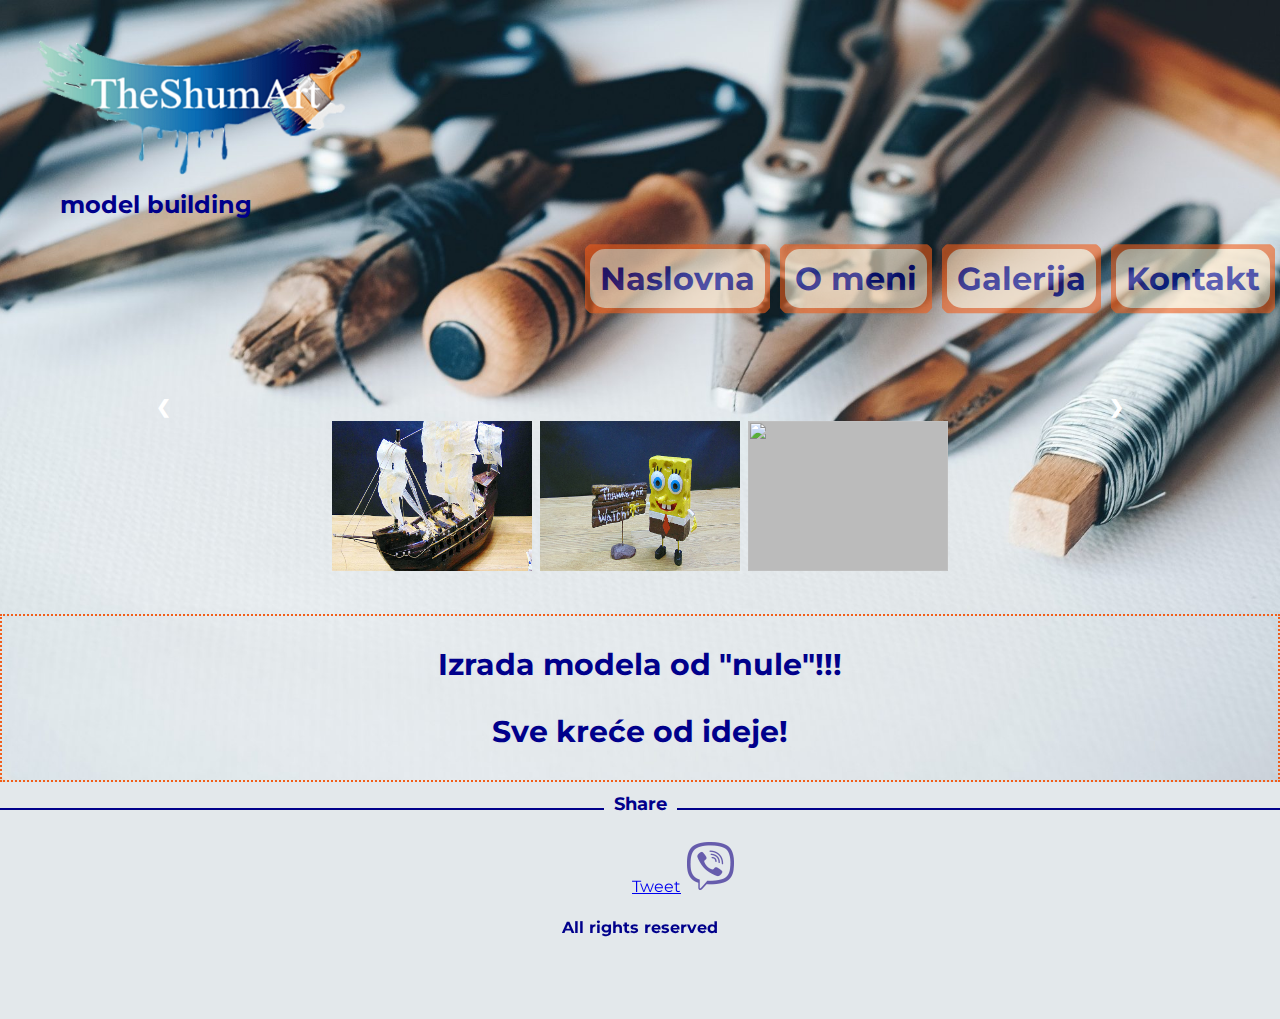
==== index.html @ ee70e1ea "izmene" ====
<!DOCTYPE html>
<html lang="en">

<head>
    <meta charset="UTF-8">
    <meta name="viewport" content="width=device-width, initial-scala=1.0">
    <link rel="stylesheet" href="style.css">
    <link href="https://fonts.googleapis.com/css?family=Montserrat" rel="stylesheet">
    <title>Naslovna</title>
</head>

<body id="naslovna">
    
    <script async src="https://platform.twitter.com/widgets.js" charset="utf-8"></script>
    <header>
        <img class="logo" src="static/logob.png" alt="The Shum Art">
        <h2 class="posao">model building</h2>
        <nav>
            <a class="border-button" href="index.html">Naslovna</a> <a class="border-button" href="omeni.html">O meni</a>
            <a class="border-button" href="gallery.html">Galerija</a><a class="border-button" href="kontakt.html">Kontakt</a>
        </nav>

    </header>
    
<!-- Slideshow container -->
<div class="slideshow-container">

    <!-- Full-width images with number and caption text -->
    <div class="mySlides fade">
      
      <img src="static/slika18a.jpg" style="width:100%">
      <div class="text">Caption Text</div>
    </div>
  
    <div class="mySlides fade">
      
      <img src="static/slika20a.JPG" style="width:100%">
      <div class="text">Caption Two</div>
    </div>
  
    <div class="mySlides fade">
      
      <img src="static/slika8a.jpg" style="width:100%">
      <div class="text">Caption Three</div>
    </div>
  
    <!-- Next and previous buttons -->
    <a class="prev" onclick="plusSlides(-1)">&#10094;</a>
    <a class="next" onclick="plusSlides(1)">&#10095;</a>
  </div>
  <br>
  
  <!-- The dots/circles -->
  <div style="text-align:center">
    <span class="dot" onclick="currentSlide(1)"><img src="static/slika18a.JPG" alt="" height="150" width="200"></span>
    <span class="dot" onclick="currentSlide(2)"><img src="static/slika20a.JPG" alt="" height="150" width="200"></span>
    <span class="dot" onclick="currentSlide(3)"><img src="static/slika8a.JPG" alt="" height="150" width="200"></span>
  </div> 
    <div class="naslov">
        <p>Izrada modela od "nule"!!!</p>
        <p>Sve kreće od ideje!</p>
        
</div>
    <footer class="footer">
        <h1 class="line">
            <span>Share</span>
        </h1>

        <iframe src="https://www.facebook.com/plugins/share_button.php?href=https%3A%2F%2Fdanijelareljic.github.io%2FTheShumArt%2F&layout=button_count&size=large&mobile_iframe=true&width=84&height=28&appId"
            width="84" height="28" style="border:none;overflow:hidden" scrolling="no" frameborder="0" allowTransparency="true"
            allow="encrypted-media"></iframe>
        <a href="https://twitter.com/share?text=https://danijelareljic.github.io/TheShumArt/omeni.html" class="twitter-share-button"
            data-size="large" data-show-count="false">Tweet</a>
        <a id="viber_share"><img src="static/logo_icon_purple_small.png" alt=""></a>
        <script>
            var buttonID = "viber_share";
            var text = "Check this out: ";
            document.getElementById(buttonID)
                .setAttribute('href', "https://3p3x.adj.st/?adjust_t=u783g1_kw9yml&adjust_fallback=https%3A%2F%2Fwww.viber.com%2F%3Futm_source%3DPartner%26utm_medium%3DSharebutton%26utm_campaign%3DDefualt&adjust_campaign=Sharebutton&adjust_deeplink=" + encodeURIComponent("viber://forward?text=" + encodeURIComponent(text + " " + window.location.href)));
        </script>
        <h4>All rights reserved</h4>
    </footer>
    <script src="main.js"></script>
</body>

</html>
---- style.css ----
html {
    background: url("static/pozadina1.jpg") no-repeat center center fixed;
    -webkit-background-size: cover;
    -moz-background-size: cover;
    -o-background-size: cover;
    background-size: cover;
}

/* Slideshow container */
.slideshow-container {
    max-width: 1000px;
    position: relative;
    margin: auto;
   margin-top: 5%;
  }
  
  /* Hide the images by default */
  .mySlides {
      display: none;
  }
  
  /* Next & previous buttons */
  .prev, .next {
    cursor: pointer;
    position: absolute;
    top: 50%;
    width: auto;
    margin-top: -22px;
    padding: 16px;
    color: white;
    font-weight: bold;
    font-size: 18px;
    transition: 0.6s ease;
    border-radius: 0 3px 3px 0;
  }
  
  /* Position the "next button" to the right */
  .next {
    right: 0;
    border-radius: 3px 0 0 3px;
  }
  
  /* On hover, add a black background color with a little bit see-through */
  .prev:hover, .next:hover {
    background-color: rgba(0,0,0,0.8);
  }
  
  /* Caption text */
  .text {
    color: #f2f2f2;
    font-size: 15px;
    padding: 8px 12px;
    position: absolute;
    bottom: 8px;
    width: 100%;
    text-align: center;
  }
  
  
  
  /* The dots/bullets/indicators */
  .dot {
    cursor: pointer;
    height: 150px;
    width: 200px;
    margin: 0 2px;
    background-color: #bbb;
    /* border-radius: 50%; */
    display: inline-block;
    transition: background-color 0.6s ease;
  }
  
  .active, .dot:hover {
    background-color: #717171;
  }
  
  /* Fading animation*/
  .fade {
    -webkit-animation-name: fade;
    -webkit-animation-duration: 1.5s;
    animation-name: fade;
    animation-duration: 1.5s;
  }
  
  @-webkit-keyframes fade {
    from {opacity: .4}
    to {opacity: 1}
  }
  
  @keyframes fade {
    from {opacity: .4}
    to {opacity: 1}
  } 
  

body {
    margin: 0;
    
    color: darkblue;
    font-family: 'Montserrat', sans-serif;
}

header {
    overflow: hidden;
}
.naslov {
    max-width: 100vw;
    font-size: 20px;
    font-weight: bold;
    border: 2px dotted #f15e1a;
    text-align: center;
    margin-top: 3%;
}
footer {
    display: block;
    width: 100%;
    background-color: #e3e8eb;
    margin: 0 0 0 0;
    color: darkblue;
    text-align: center;
    height: auto;
    line-height: 20px;
    padding-top: 10px;
    padding-bottom: 60px;
}
nav {
    margin-bottom: 20px;
}

nav a {
    color: darkblue;
    text-decoration: none;
    font-size: 2em;
    font-weight: bold;
    padding: 10px;
    border: 2px solid;
    background-color: bisque;
    opacity: 0.6;
    display: block;
    text-align: center;
}

p {
    text-shadow: -1px -1px 0 #e3e8eb, 1px -1px 0 #e3e8eb, -1px 1px 0 #e3e8eb, 1px 1px 0 #e3e8eb;
}

.logo {
    width: 400px;
    height: auto;
    display: block;
    margin-left: auto;
    margin-right: auto;
    margin-bottom: 0;
}

.posao {
    text-align: center;
    margin-top: 0;
}

.header {
    background-image: url("static/pozadina2.jpg");
    background-size: cover;
}

.header-gallery {
    background-image: url("static/gallery_background.jpg");
    background-size: cover;
}

.border-button {
    /* Full width border and a clip-path visually cutting it down to the starting size */
    border: solid 10px #f15e1a;
    clip-path: polygon( calc(0% + 5px) calc(0% + 5px), /* top left */
    calc(100% - 5px) calc(0% + 5px), /* top right */
    calc(100% - 5px) calc(100% - 5px), /* bottom right */
    calc(0% + 5px) calc(100% - 5px)/* bottom left */
    );
    transition: clip-path 0.6s linear;
    border-radius: 25px;
}

.border-button:hover {
    /* Clip-path spanning the entire box so it's no longer hiding the full-width border. */
    clip-path: polygon(0 0, 100% 0, 100% 100%, 0 100%);
    border: solid 10px bisque;
    background-color: #f15e1a;
}

.wrapper {
    display: block;
    margin: 10px;
    font-size: 25px;
    padding: 3%;
    
}

.gallery div img {
    width: 350px;
    height: 300px;
    object-fit: cover;
    margin: 20px 20px 0 20px;
    border-radius: 20px;
}

.gallery {
    display: block;
    text-align: center;
    padding-left: 50px;
    padding-right: 50px;
    box-shadow: 0 0 5px #343436;
}
h1.line {
    margin: 0 0 16px 0;
    font-size: 1.1em;
    color: darkblue;
    position: relative;
    text-align: center;
}
h1.line span {
    display: inline-block;
    position: relative;
    z-index: 2;
    padding: 10px;
    padding-top: 2px;
    background: #e3e8eb;
    color: darkblue;

}
h1.line::after {
    content: '';
    display: block;
    z-index: 1;
    position: absolute;
    width: 100%;
    height: 2px;
    top: 50%;
    background: darkblue;
}

@media (min-width: 800px) {
    nav {
        float: right;
        display: flex;
        clear: both;
    }
    .logo {
        float: left;
    }
    .posao {
        clear: both;
        float: left;
        margin-left: 50px;
        padding-left: 10px;
    }
     .wrapper {
        display: flex;
        padding: 10px;
        flex-basis: 100%;
        
    }
    .main {
        flex: 3;
    }
    .sidebar {
        flex: 1;
    }
    .naslov {
        font-size: 30px;
    }
    /* .footer {
        
        display: inline-block;
    } */
     .gallery img {
        cursor: pointer;
    }
    .gallery img:hover {
        opacity: 0.8;
    }
    .gallery {
        padding-top: 100px;
        display: flex;
        flex-wrap: wrap;
        justify-content: center;
    }
}
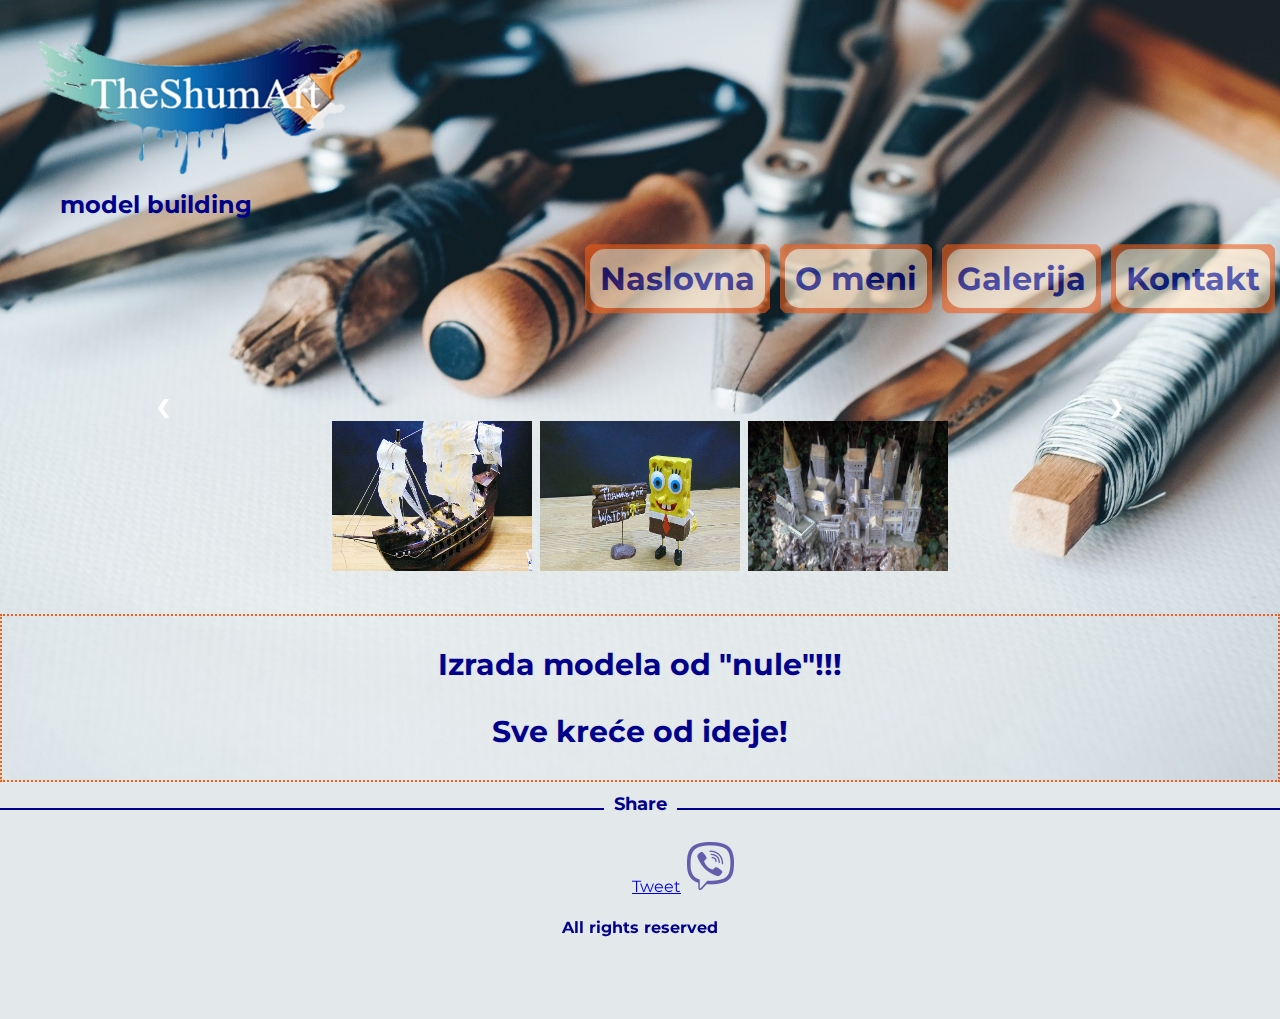
==== commit f2562a37: "Update index.html" ====
--- a/index.html
+++ b/index.html
@@ -28,7 +28,7 @@
     <!-- Full-width images with number and caption text -->
     <div class="mySlides fade">
       
-      <img src="static/slika18a.jpg" style="width:100%">
+      <img src="static/slika18a.JPG" style="width:100%">
       <div class="text">Caption Text</div>
     </div>
   
@@ -54,7 +54,7 @@
   <div style="text-align:center">
     <span class="dot" onclick="currentSlide(1)"><img src="static/slika18a.JPG" alt="" height="150" width="200"></span>
     <span class="dot" onclick="currentSlide(2)"><img src="static/slika20a.JPG" alt="" height="150" width="200"></span>
-    <span class="dot" onclick="currentSlide(3)"><img src="static/slika8a.JPG" alt="" height="150" width="200"></span>
+    <span class="dot" onclick="currentSlide(3)"><img src="static/slika8a.jpg" alt="" height="150" width="200"></span>
   </div> 
     <div class="naslov">
         <p>Izrada modela od "nule"!!!</p>
@@ -83,4 +83,4 @@
     <script src="main.js"></script>
 </body>
 
-</html>+</html>
--- a/style.css
+++ b/style.css
@@ -253,25 +253,23 @@
         margin-left: 50px;
         padding-left: 10px;
     }
-     .wrapper {
-        display: flex;
+    .wrapper {
+        overflow: hidden;
         padding: 10px;
-        flex-basis: 100%;
-        
-    }
-    .main {
-        flex: 3;
-    }
-    .sidebar {
-        flex: 1;
-    }
+    }
+    .main, .sidebar {
+        float: left;
+        width: 40%;
+        margin-left: 10%;
+    }
+    .footer {
+        clear: both;
+    }
+    
     .naslov {
         font-size: 30px;
     }
-    /* .footer {
-        
-        display: inline-block;
-    } */
+   
      .gallery img {
         cursor: pointer;
     }
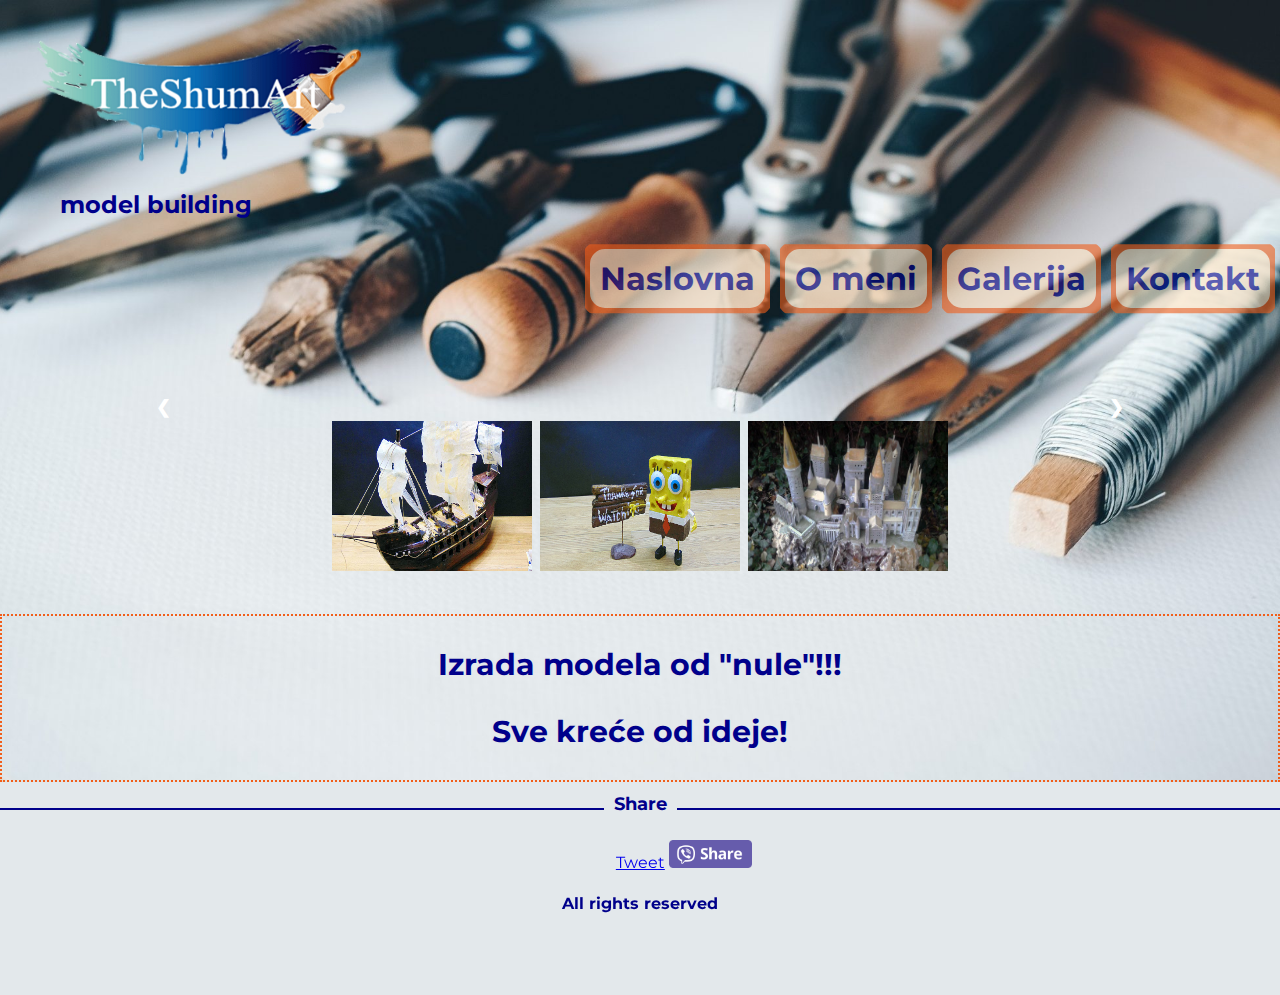
==== commit 3b296018: "Update index.html" ====
--- a/index.html
+++ b/index.html
@@ -71,7 +71,7 @@
             allow="encrypted-media"></iframe>
         <a href="https://twitter.com/share?text=https://danijelareljic.github.io/TheShumArt/omeni.html" class="twitter-share-button"
             data-size="large" data-show-count="false">Tweet</a>
-        <a id="viber_share"><img src="static/logo_icon_purple_small.png" alt=""></a>
+        <a id="viber_share"><img src="static/share_purple_512_normal.png" alt="viber_share" height="28"></a>
         <script>
             var buttonID = "viber_share";
             var text = "Check this out: ";
--- a/style.css
+++ b/style.css
@@ -123,6 +123,10 @@
     padding-top: 10px;
     padding-bottom: 60px;
 }
+.dugmad {
+    display: flex;
+    justify-content: center;
+}
 nav {
     margin-bottom: 20px;
 }
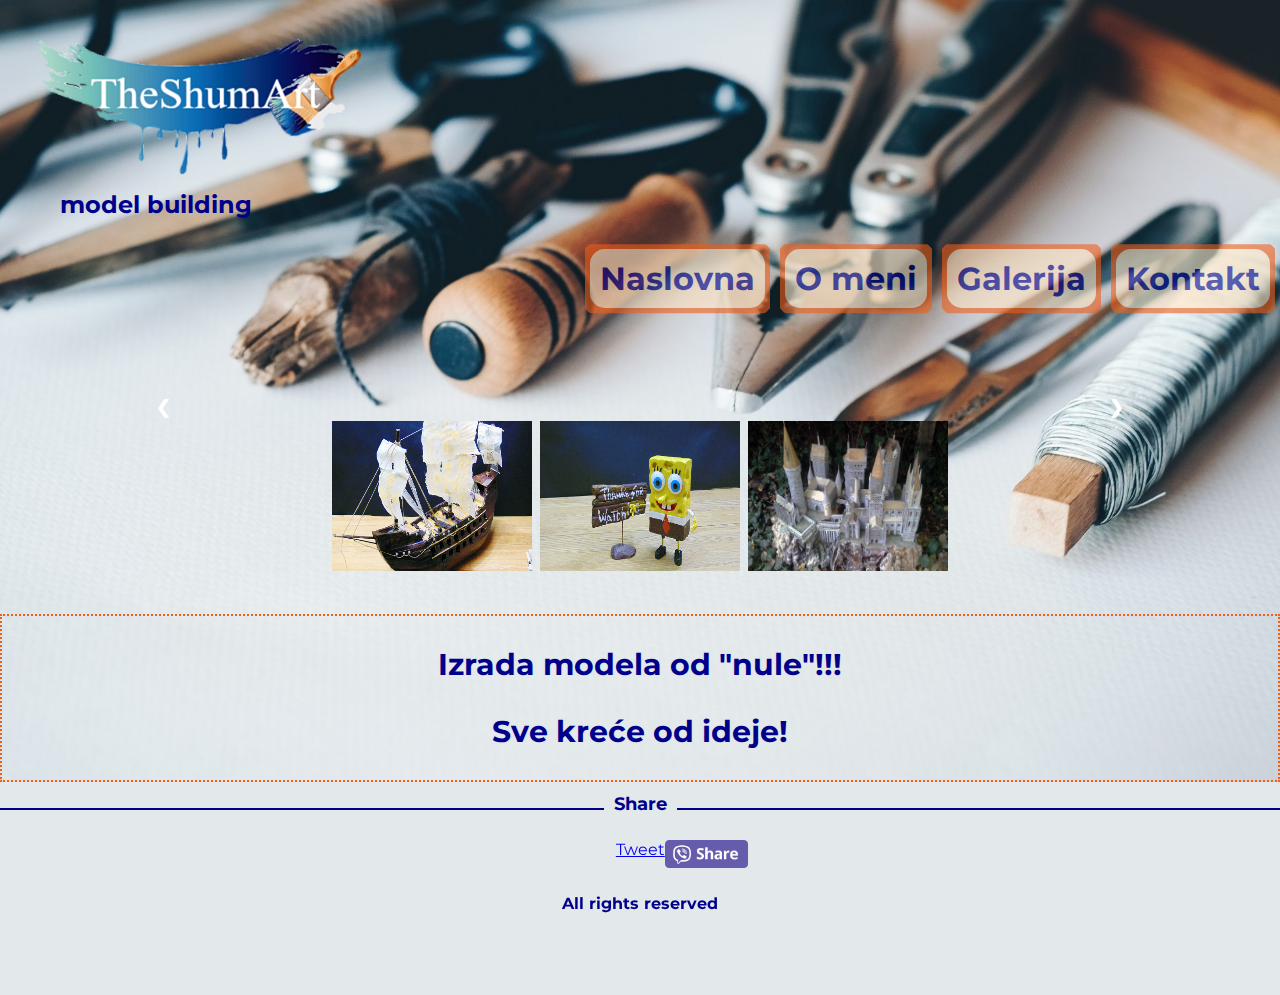
==== commit a12a4dfb: "Update index.html" ====
--- a/index.html
+++ b/index.html
@@ -66,6 +66,7 @@
             <span>Share</span>
         </h1>
 
+        <div class="dugmad"> 
         <iframe src="https://www.facebook.com/plugins/share_button.php?href=https%3A%2F%2Fdanijelareljic.github.io%2FTheShumArt%2F&layout=button_count&size=large&mobile_iframe=true&width=84&height=28&appId"
             width="84" height="28" style="border:none;overflow:hidden" scrolling="no" frameborder="0" allowTransparency="true"
             allow="encrypted-media"></iframe>
@@ -78,6 +79,7 @@
             document.getElementById(buttonID)
                 .setAttribute('href', "https://3p3x.adj.st/?adjust_t=u783g1_kw9yml&adjust_fallback=https%3A%2F%2Fwww.viber.com%2F%3Futm_source%3DPartner%26utm_medium%3DSharebutton%26utm_campaign%3DDefualt&adjust_campaign=Sharebutton&adjust_deeplink=" + encodeURIComponent("viber://forward?text=" + encodeURIComponent(text + " " + window.location.href)));
         </script>
+        </div>
         <h4>All rights reserved</h4>
     </footer>
     <script src="main.js"></script>
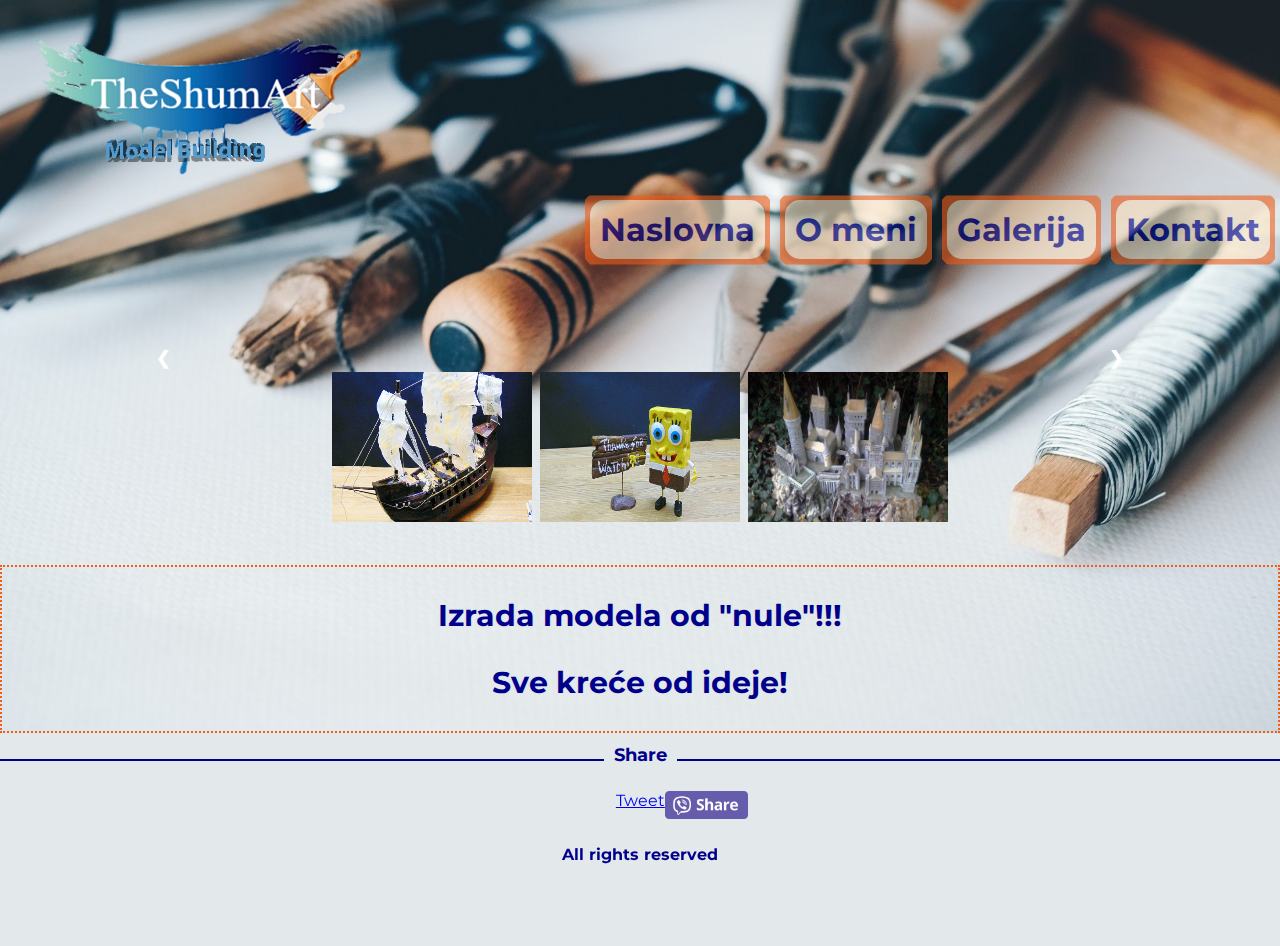
==== commit 9018ec9b: "Update index.html" ====
--- a/index.html
+++ b/index.html
@@ -13,8 +13,8 @@
     
     <script async src="https://platform.twitter.com/widgets.js" charset="utf-8"></script>
     <header>
-        <img class="logo" src="static/logob.png" alt="The Shum Art">
-        <h2 class="posao">model building</h2>
+        <img class="logo" src="static/logo2.png" alt="The Shum Art">
+       
         <nav>
             <a class="border-button" href="index.html">Naslovna</a> <a class="border-button" href="omeni.html">O meni</a>
             <a class="border-button" href="gallery.html">Galerija</a><a class="border-button" href="kontakt.html">Kontakt</a>
--- a/style.css
+++ b/style.css
@@ -171,6 +171,21 @@
     background-image: url("static/gallery_background.jpg");
     background-size: cover;
 }
+.header-kontakt {
+    background-image: url("static/kontakt_background.jpg");
+    background-size: cover;
+}
+
+.kontakt, .naslov-kontakt {
+    padding-left: 10px;
+}
+
+.kontakt p {
+    margin-bottom: 0;
+}
+.tekst-kontakt {
+        max-width: 300px;
+    }
 
 .border-button {
     /* Full width border and a clip-path visually cutting it down to the starting size */
@@ -286,4 +301,7 @@
         flex-wrap: wrap;
         justify-content: center;
     }
-}
+    .tekst-kontakt {
+        max-width: 500px;
+    }
+}
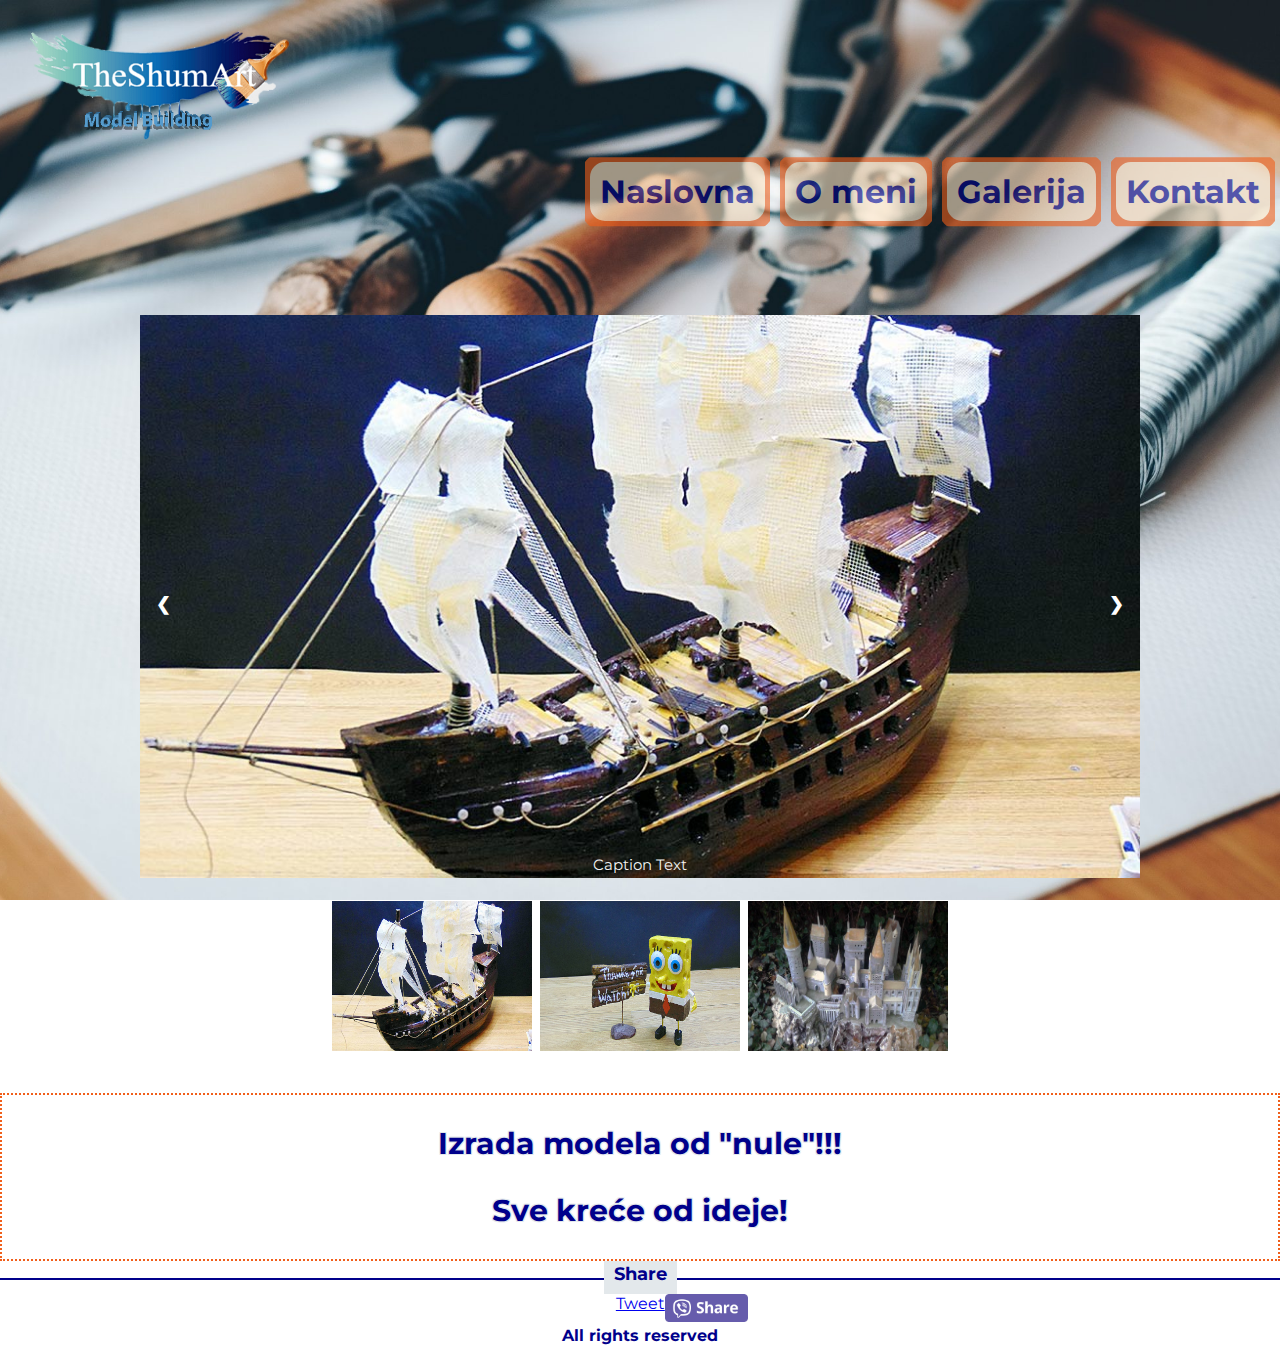
==== commit dcdf252a: "izmene" ====
--- a/index.html
+++ b/index.html
@@ -10,79 +10,80 @@
 </head>
 
 <body id="naslovna">
-    
+
     <script async src="https://platform.twitter.com/widgets.js" charset="utf-8"></script>
     <header>
         <img class="logo" src="static/logo2.png" alt="The Shum Art">
-       
-        <nav>
+        <img class="meni" id="meni" src="static/line-menu.png" alt="menu">
+        <nav class="prikaz" id="navigacija">
+            <link rel="stylesheet" href="https://use.fontawesome.com/releases/v5.5.0/css/all.css" integrity="sha384-B4dIYHKNBt8Bc12p+WXckhzcICo0wtJAoU8YZTY5qE0Id1GSseTk6S+L3BlXeVIU"
+                crossorigin="anonymous">
             <a class="border-button" href="index.html">Naslovna</a> <a class="border-button" href="omeni.html">O meni</a>
             <a class="border-button" href="gallery.html">Galerija</a><a class="border-button" href="kontakt.html">Kontakt</a>
         </nav>
+    </header>
 
-    </header>
-    
-<!-- Slideshow container -->
-<div class="slideshow-container">
+    <!-- Slideshow container -->
+    <div class="slideshow-container">
 
-    <!-- Full-width images with number and caption text -->
-    <div class="mySlides fade">
-      
-      <img src="static/slika18a.JPG" style="width:100%">
-      <div class="text">Caption Text</div>
+        <!-- Full-width images with number and caption text -->
+        <div class="mySlides fade">
+
+            <img src="static/slika18a.JPG" style="width:100%">
+            <div class="text">Caption Text</div>
+        </div>
+
+        <div class="mySlides fade">
+
+            <img src="static/slika20a.JPG" style="width:100%">
+            <div class="text">Caption Two</div>
+        </div>
+
+        <div class="mySlides fade">
+
+            <img src="static/slika8a.jpg" style="width:100%">
+            <div class="text">Caption Three</div>
+        </div>
+
+        <!-- Next and previous buttons -->
+        <a class="prev" onclick="plusSlides(-1)">&#10094;</a>
+        <a class="next" onclick="plusSlides(1)">&#10095;</a>
     </div>
-  
-    <div class="mySlides fade">
-      
-      <img src="static/slika20a.JPG" style="width:100%">
-      <div class="text">Caption Two</div>
+    <br>
+
+    <!-- The dots/circles -->
+    <div style="text-align:center">
+        <span class="dot" onclick="currentSlide(1)"><img src="static/slika18a.JPG" alt="" height="150" width="200"></span>
+        <span class="dot" onclick="currentSlide(2)"><img src="static/slika20a.JPG" alt="" height="150" width="200"></span>
+        <span class="dot" onclick="currentSlide(3)"><img src="static/slika8a.jpg" alt="" height="150" width="200"></span>
     </div>
-  
-    <div class="mySlides fade">
-      
-      <img src="static/slika8a.jpg" style="width:100%">
-      <div class="text">Caption Three</div>
-    </div>
-  
-    <!-- Next and previous buttons -->
-    <a class="prev" onclick="plusSlides(-1)">&#10094;</a>
-    <a class="next" onclick="plusSlides(1)">&#10095;</a>
-  </div>
-  <br>
-  
-  <!-- The dots/circles -->
-  <div style="text-align:center">
-    <span class="dot" onclick="currentSlide(1)"><img src="static/slika18a.JPG" alt="" height="150" width="200"></span>
-    <span class="dot" onclick="currentSlide(2)"><img src="static/slika20a.JPG" alt="" height="150" width="200"></span>
-    <span class="dot" onclick="currentSlide(3)"><img src="static/slika8a.jpg" alt="" height="150" width="200"></span>
-  </div> 
     <div class="naslov">
         <p>Izrada modela od "nule"!!!</p>
         <p>Sve kreće od ideje!</p>
-        
-</div>
+
+    </div>
     <footer class="footer">
         <h1 class="line">
             <span>Share</span>
         </h1>
 
-        <div class="dugmad"> 
-        <iframe src="https://www.facebook.com/plugins/share_button.php?href=https%3A%2F%2Fdanijelareljic.github.io%2FTheShumArt%2F&layout=button_count&size=large&mobile_iframe=true&width=84&height=28&appId"
-            width="84" height="28" style="border:none;overflow:hidden" scrolling="no" frameborder="0" allowTransparency="true"
-            allow="encrypted-media"></iframe>
-        <a href="https://twitter.com/share?text=https://danijelareljic.github.io/TheShumArt/omeni.html" class="twitter-share-button"
-            data-size="large" data-show-count="false">Tweet</a>
-        <a id="viber_share"><img src="static/share_purple_512_normal.png" alt="viber_share" height="28"></a>
-        <script>
-            var buttonID = "viber_share";
-            var text = "Check this out: ";
-            document.getElementById(buttonID)
-                .setAttribute('href', "https://3p3x.adj.st/?adjust_t=u783g1_kw9yml&adjust_fallback=https%3A%2F%2Fwww.viber.com%2F%3Futm_source%3DPartner%26utm_medium%3DSharebutton%26utm_campaign%3DDefualt&adjust_campaign=Sharebutton&adjust_deeplink=" + encodeURIComponent("viber://forward?text=" + encodeURIComponent(text + " " + window.location.href)));
-        </script>
+        <div class="dugmad">
+            <iframe src="https://www.facebook.com/plugins/share_button.php?href=https%3A%2F%2Fdanijelareljic.github.io%2FTheShumArt%2F&layout=button_count&size=large&mobile_iframe=true&width=84&height=28&appId"
+                width="84" height="28" style="border:none;overflow:hidden" scrolling="no" frameborder="0"
+                allowTransparency="true" allow="encrypted-media"></iframe>
+            <a href="https://twitter.com/share?text=https://danijelareljic.github.io/TheShumArt/omeni.html" class="twitter-share-button"
+                data-size="large" data-show-count="false">Tweet</a>
+            <a id="viber_share"><img src="static/share_purple_512_normal.png" alt="viber_share" height="28"></a>
+            <script>
+                var buttonID = "viber_share";
+                var text = "Check this out: ";
+                document.getElementById(buttonID)
+                    .setAttribute('href', "https://3p3x.adj.st/?adjust_t=u783g1_kw9yml&adjust_fallback=https%3A%2F%2Fwww.viber.com%2F%3Futm_source%3DPartner%26utm_medium%3DSharebutton%26utm_campaign%3DDefualt&adjust_campaign=Sharebutton&adjust_deeplink=" + encodeURIComponent("viber://forward?text=" + encodeURIComponent(text + " " + window.location.href)));
+            </script>
         </div>
         <h4>All rights reserved</h4>
     </footer>
     <script src="main.js"></script>
 </body>
 
-</html>
+</html>--- a/style.css
+++ b/style.css
@@ -49,7 +49,7 @@
   .text {
     color: #f2f2f2;
     font-size: 15px;
-    padding: 8px 12px;
+    /* padding: 8px 12px; */
     position: absolute;
     bottom: 8px;
     width: 100%;
@@ -114,18 +114,25 @@
 footer {
     display: block;
     width: 100%;
-    background-color: #e3e8eb;
-    margin: 0 0 0 0;
-    color: darkblue;
-    text-align: center;
-    height: auto;
-    line-height: 20px;
-    padding-top: 10px;
-    padding-bottom: 60px;
+    margin: 0;
+    color: darkblue;
+    text-align: center;
+    height: 25px;
+    clear: both;
+    }
+
+footer div, h4 {
+    margin: 0;
 }
 .dugmad {
     display: flex;
     justify-content: center;
+}
+.meni {
+    cursor: grab;
+    margin: auto;
+    display: block;
+
 }
 nav {
     margin-bottom: 20px;
@@ -143,13 +150,14 @@
     display: block;
     text-align: center;
 }
-
 p {
     text-shadow: -1px -1px 0 #e3e8eb, 1px -1px 0 #e3e8eb, -1px 1px 0 #e3e8eb, 1px 1px 0 #e3e8eb;
 }
-
+.prikaz {
+    display: none;
+}
 .logo {
-    width: 400px;
+    width: 320px;
     height: auto;
     display: block;
     margin-left: auto;
@@ -208,29 +216,26 @@
 
 .wrapper {
     display: block;
-    margin: 10px;
-    font-size: 25px;
-    padding: 3%;
-    
+    font-size: 1.5em;
+    text-align: justify;
+    margin: 3%;
 }
 
 .gallery div img {
-    width: 350px;
+    width: 90vw;
     height: 300px;
     object-fit: cover;
     margin: 20px 20px 0 20px;
     border-radius: 20px;
+    box-shadow: 0 0 5px #343436;
 }
 
 .gallery {
     display: block;
-    text-align: center;
-    padding-left: 50px;
-    padding-right: 50px;
-    box-shadow: 0 0 5px #343436;
-}
+}
+
 h1.line {
-    margin: 0 0 16px 0;
+    margin: 0;
     font-size: 1.1em;
     color: darkblue;
     position: relative;
@@ -259,12 +264,18 @@
 
 @media (min-width: 800px) {
     nav {
-        float: right;
         display: flex;
+        justify-content: flex-end;
         clear: both;
     }
     .logo {
         float: left;
+    }
+    .prikaz {
+        display: flex;
+    }
+    .meni {
+        display: none;
     }
     .posao {
         clear: both;
@@ -274,23 +285,24 @@
     }
     .wrapper {
         overflow: hidden;
-        padding: 10px;
+        padding: 5px;
     }
     .main, .sidebar {
         float: left;
         width: 40%;
         margin-left: 10%;
     }
-    .footer {
-        clear: both;
-    }
-    
+       
     .naslov {
         font-size: 30px;
     }
    
      .gallery img {
         cursor: pointer;
+    }
+    .gallery div img {
+        width: 350px;
+        height: 300px;
     }
     .gallery img:hover {
         opacity: 0.8;
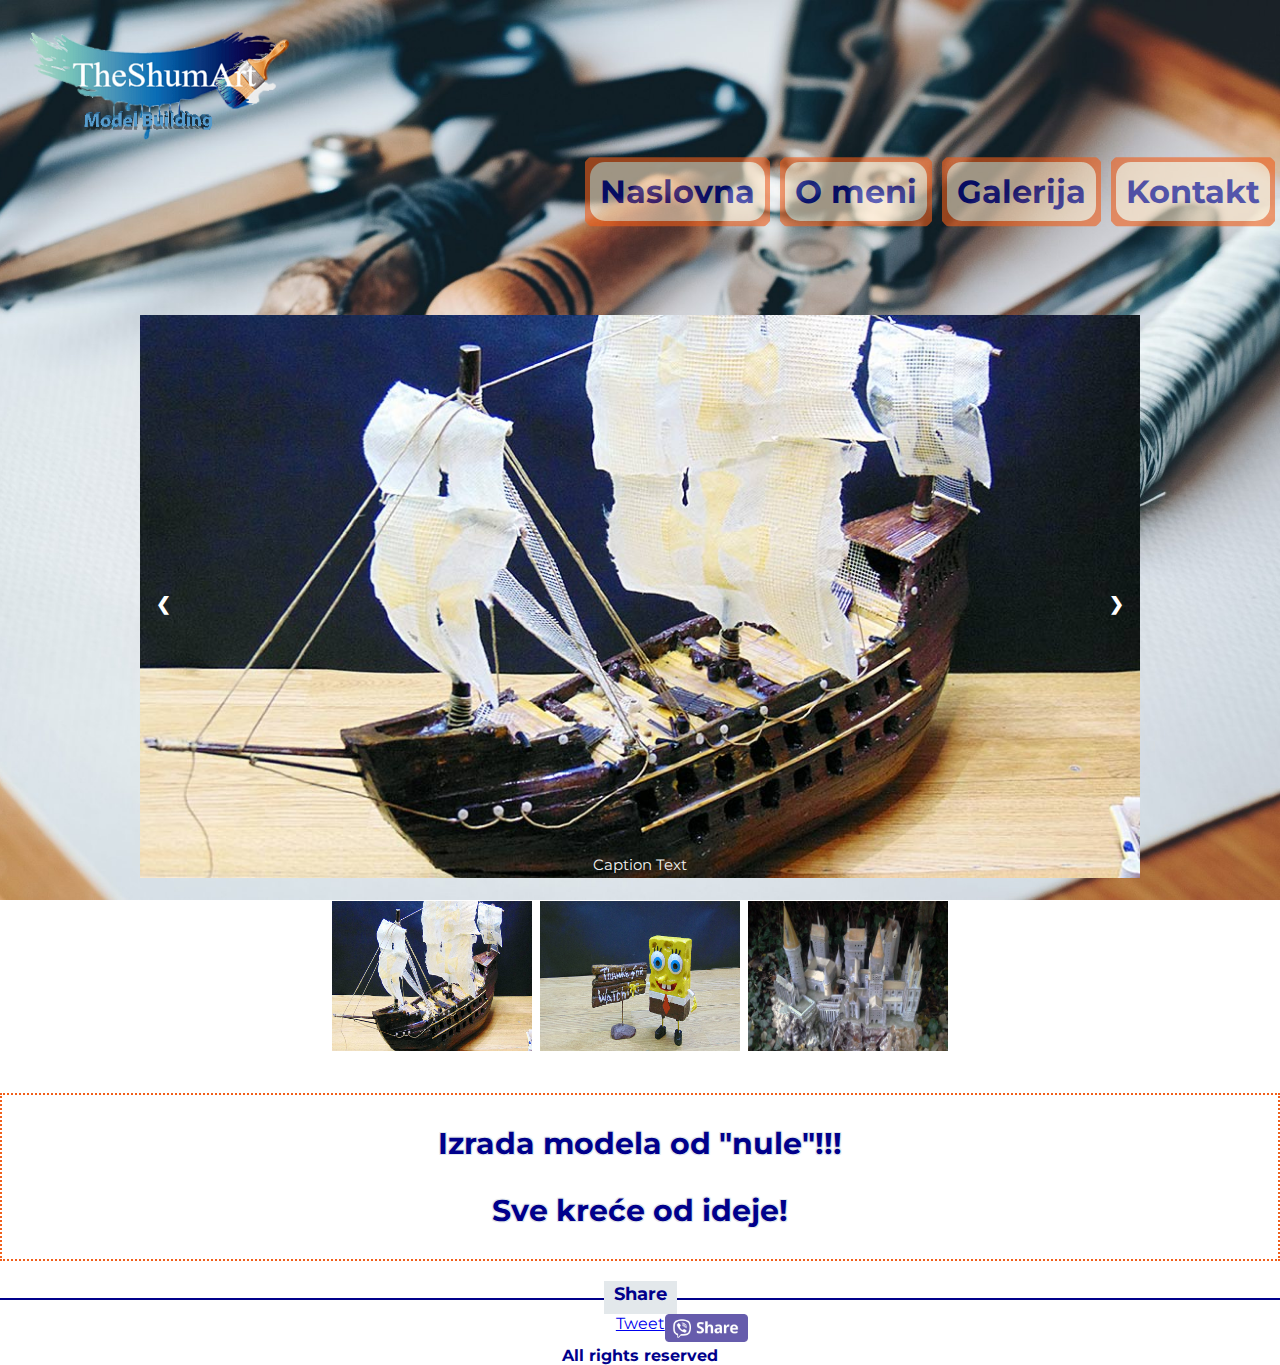
==== commit dcf6556b: "izmene" ====
--- a/index.html
+++ b/index.html
@@ -14,10 +14,8 @@
     <script async src="https://platform.twitter.com/widgets.js" charset="utf-8"></script>
     <header>
         <img class="logo" src="static/logo2.png" alt="The Shum Art">
-        <img class="meni" id="meni" src="static/line-menu.png" alt="menu">
+        <img class="meni" id="meni" src="static/menu.png" alt="menu">
         <nav class="prikaz" id="navigacija">
-            <link rel="stylesheet" href="https://use.fontawesome.com/releases/v5.5.0/css/all.css" integrity="sha384-B4dIYHKNBt8Bc12p+WXckhzcICo0wtJAoU8YZTY5qE0Id1GSseTk6S+L3BlXeVIU"
-                crossorigin="anonymous">
             <a class="border-button" href="index.html">Naslovna</a> <a class="border-button" href="omeni.html">O meni</a>
             <a class="border-button" href="gallery.html">Galerija</a><a class="border-button" href="kontakt.html">Kontakt</a>
         </nav>
@@ -84,6 +82,7 @@
         <h4>All rights reserved</h4>
     </footer>
     <script src="main.js"></script>
+    <script src="mainNav.js"></script>
 </body>
 
 </html>--- a/style.css
+++ b/style.css
@@ -7,20 +7,23 @@
 }
 
 /* Slideshow container */
+
 .slideshow-container {
     max-width: 1000px;
     position: relative;
     margin: auto;
-   margin-top: 5%;
-  }
-  
-  /* Hide the images by default */
-  .mySlides {
-      display: none;
-  }
-  
-  /* Next & previous buttons */
-  .prev, .next {
+    margin-top: 5%;
+}
+
+/* Hide the images by default */
+
+.mySlides {
+    display: none;
+}
+
+/* Next & previous buttons */
+
+.prev, .next {
     cursor: pointer;
     position: absolute;
     top: 50%;
@@ -32,21 +35,24 @@
     font-size: 18px;
     transition: 0.6s ease;
     border-radius: 0 3px 3px 0;
-  }
-  
-  /* Position the "next button" to the right */
-  .next {
+}
+
+/* Position the "next button" to the right */
+
+.next {
     right: 0;
     border-radius: 3px 0 0 3px;
-  }
-  
-  /* On hover, add a black background color with a little bit see-through */
-  .prev:hover, .next:hover {
-    background-color: rgba(0,0,0,0.8);
-  }
-  
-  /* Caption text */
-  .text {
+}
+
+/* On hover, add a black background color with a little bit see-through */
+
+.prev:hover, .next:hover {
+    background-color: rgba(0, 0, 0, 0.8);
+}
+
+/* Caption text */
+
+.text {
     color: #f2f2f2;
     font-size: 15px;
     /* padding: 8px 12px; */
@@ -54,12 +60,11 @@
     bottom: 8px;
     width: 100%;
     text-align: center;
-  }
-  
-  
-  
-  /* The dots/bullets/indicators */
-  .dot {
+}
+
+/* The dots/bullets/indicators */
+
+.dot {
     cursor: pointer;
     height: 150px;
     width: 200px;
@@ -68,34 +73,41 @@
     /* border-radius: 50%; */
     display: inline-block;
     transition: background-color 0.6s ease;
-  }
-  
-  .active, .dot:hover {
+}
+
+.active, .dot:hover {
     background-color: #717171;
-  }
-  
-  /* Fading animation*/
-  .fade {
+}
+
+/* Fading animation*/
+
+.fade {
     -webkit-animation-name: fade;
     -webkit-animation-duration: 1.5s;
     animation-name: fade;
     animation-duration: 1.5s;
-  }
-  
-  @-webkit-keyframes fade {
-    from {opacity: .4}
-    to {opacity: 1}
-  }
-  
-  @keyframes fade {
-    from {opacity: .4}
-    to {opacity: 1}
-  } 
-  
+}
+
+@-webkit-keyframes fade {
+    from {
+        opacity: .4
+    }
+    to {
+        opacity: 1
+    }
+}
+
+@keyframes fade {
+    from {
+        opacity: .4
+    }
+    to {
+        opacity: 1
+    }
+}
 
 body {
     margin: 0;
-    
     color: darkblue;
     font-family: 'Montserrat', sans-serif;
 }
@@ -103,6 +115,7 @@
 header {
     overflow: hidden;
 }
+
 .naslov {
     max-width: 100vw;
     font-size: 20px;
@@ -111,29 +124,33 @@
     text-align: center;
     margin-top: 3%;
 }
+
 footer {
     display: block;
     width: 100%;
     margin: 0;
+    margin-top: 20px;
     color: darkblue;
     text-align: center;
     height: 25px;
     clear: both;
-    }
+}
 
 footer div, h4 {
     margin: 0;
 }
+
 .dugmad {
     display: flex;
     justify-content: center;
 }
+
 .meni {
     cursor: grab;
     margin: auto;
     display: block;
-
-}
+}
+
 nav {
     margin-bottom: 20px;
 }
@@ -150,12 +167,15 @@
     display: block;
     text-align: center;
 }
+
 p {
     text-shadow: -1px -1px 0 #e3e8eb, 1px -1px 0 #e3e8eb, -1px 1px 0 #e3e8eb, 1px 1px 0 #e3e8eb;
 }
+
 .prikaz {
     display: none;
 }
+
 .logo {
     width: 320px;
     height: auto;
@@ -179,6 +199,7 @@
     background-image: url("static/gallery_background.jpg");
     background-size: cover;
 }
+
 .header-kontakt {
     background-image: url("static/kontakt_background.jpg");
     background-size: cover;
@@ -191,9 +212,10 @@
 .kontakt p {
     margin-bottom: 0;
 }
+
 .tekst-kontakt {
-        max-width: 300px;
-    }
+    max-width: 300px;
+}
 
 .border-button {
     /* Full width border and a clip-path visually cutting it down to the starting size */
@@ -216,9 +238,12 @@
 
 .wrapper {
     display: block;
-    font-size: 1.5em;
-    text-align: justify;
+    font-size: 20px;
+}
+
+.main {
     margin: 3%;
+    text-indent: 20px;
 }
 
 .gallery div img {
@@ -241,6 +266,7 @@
     position: relative;
     text-align: center;
 }
+
 h1.line span {
     display: inline-block;
     position: relative;
@@ -249,8 +275,8 @@
     padding-top: 2px;
     background: #e3e8eb;
     color: darkblue;
-
-}
+}
+
 h1.line::after {
     content: '';
     display: block;
@@ -284,20 +310,25 @@
         padding-left: 10px;
     }
     .wrapper {
-        overflow: hidden;
-        padding: 5px;
-    }
-    .main, .sidebar {
-        float: left;
-        width: 40%;
-        margin-left: 10%;
-    }
-       
+        display: grid;
+        grid-template-columns: repeat(12, 1fr);
+        grid-template-rows: 70% 30%;
+        grid-template-areas: "m m m m m m m s s s s s" "k k k k k k k k k k k k";
+    }
+    .main {
+        grid-area: m;
+    }
+    .sidebar {
+        margin: auto;
+        grid-area: s;
+    }
+    .komentar {
+        grid-area: k;
+    }
     .naslov {
         font-size: 30px;
     }
-   
-     .gallery img {
+    .gallery img {
         cursor: pointer;
     }
     .gallery div img {
@@ -316,4 +347,4 @@
     .tekst-kontakt {
         max-width: 500px;
     }
-}
+}